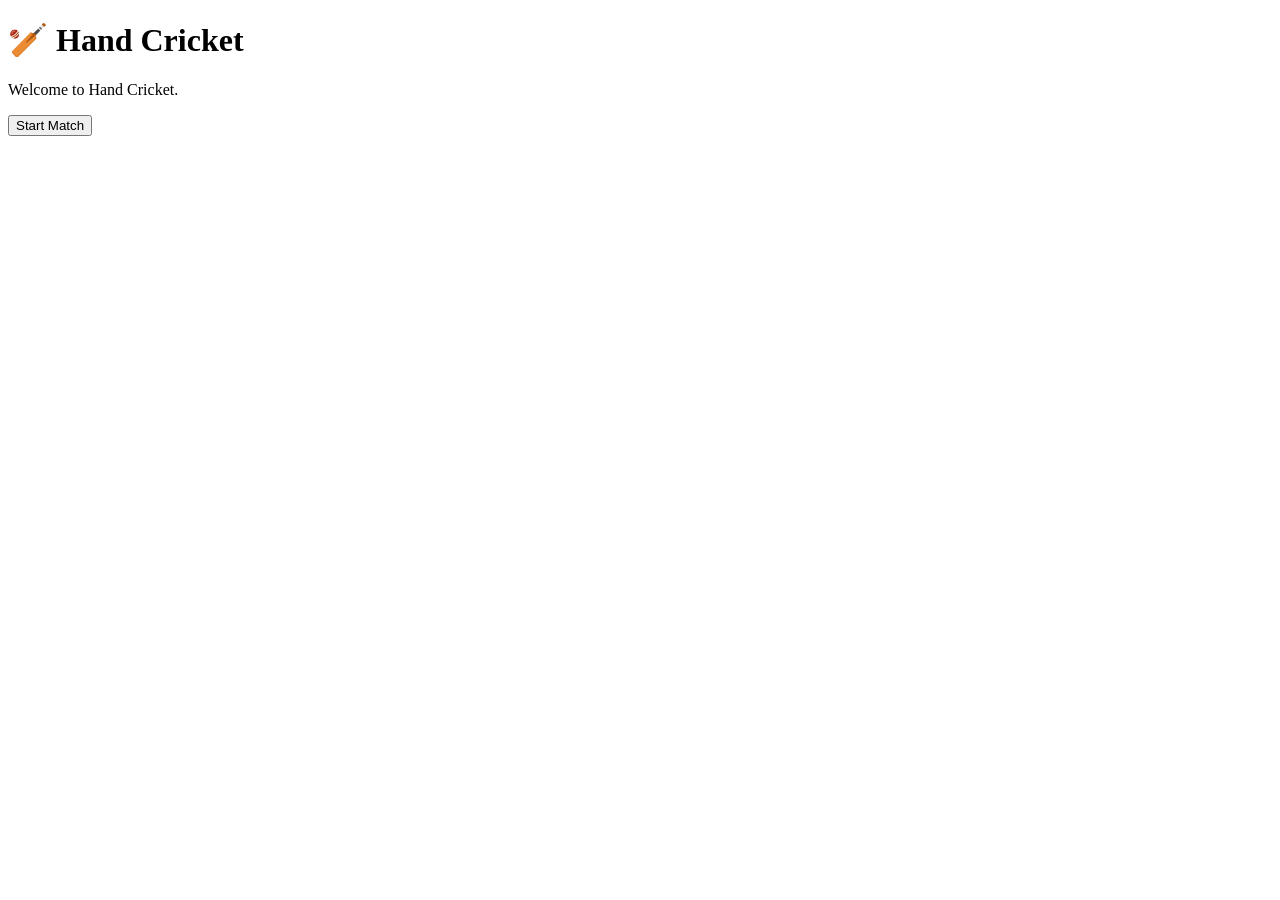
==== templates/index.html @ f0677fd8 "Add initial HTML template for Hand Cricket game" ====
<!DOCTYPE html>
<html>
<head>
    <title>Hand Cricket</title>
    <link rel="stylesheet" href="{{ url_for('static', filename='style.css') }}">
</head>
<body>

<div class="container">
    <h1>🏏 Hand Cricket</h1>

    <p>Welcome to Hand Cricket.</p>

    <a href="#">
        <button>Start Match</button>
    </a>
</div>

</body>
</html>
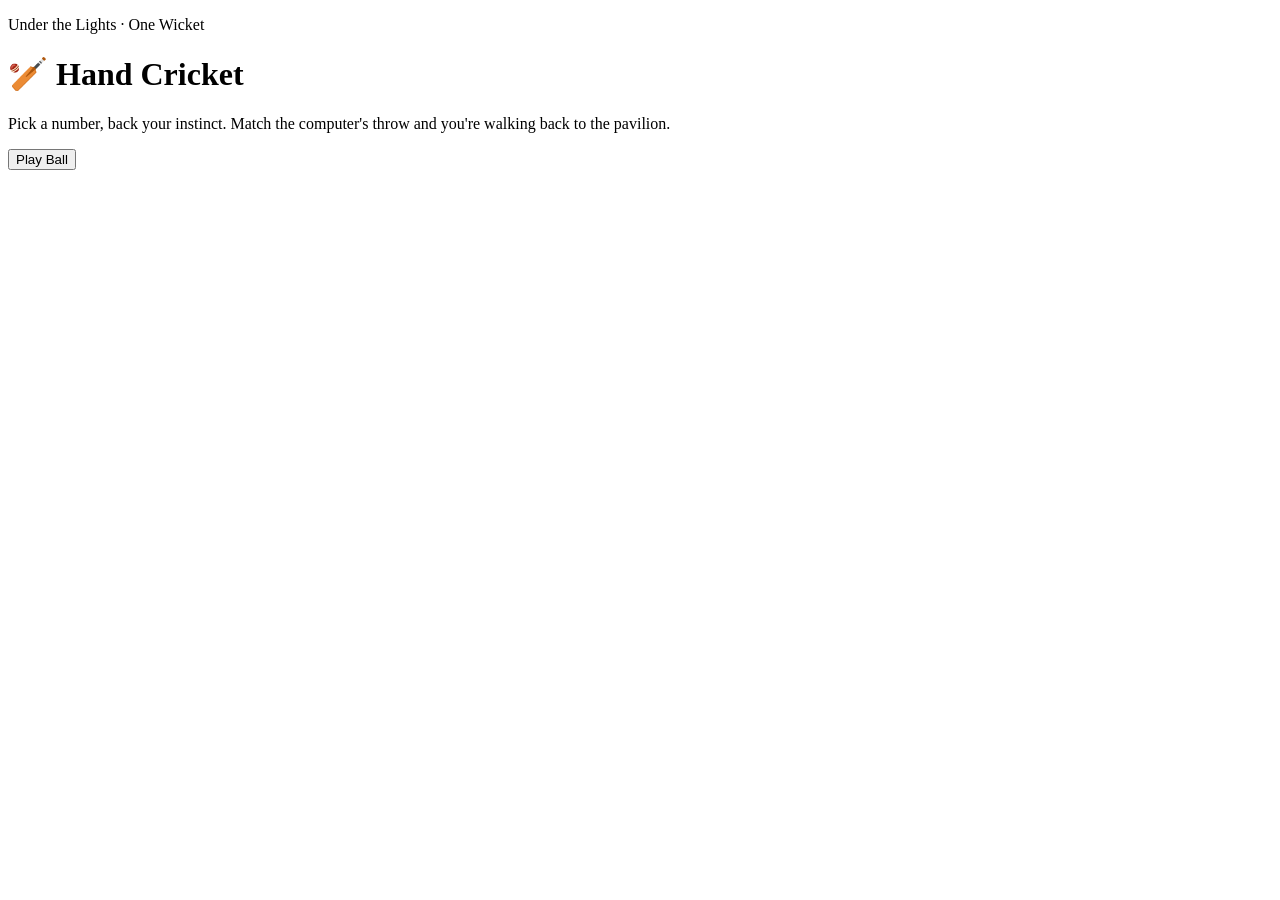
==== commit a6487a99: "Add files via upload" ====
--- a/templates/index.html
+++ b/templates/index.html
@@ -1,18 +1,22 @@
 <!DOCTYPE html>
-<html>
+<html lang="en">
 <head>
+    <meta charset="UTF-8">
+    <meta name="viewport" content="width=device-width, initial-scale=1.0">
     <title>Hand Cricket</title>
     <link rel="stylesheet" href="{{ url_for('static', filename='style.css') }}">
 </head>
 <body>
 
+<div class="pitch-strip"></div>
+
 <div class="container">
-    <h1>🏏 Hand Cricket</h1>
+    <p class="eyebrow">Under the Lights &middot; One Wicket</p>
+    <h1><span class="ball-emoji">🏏</span> Hand Cricket</h1>
+    <p class="tagline">Pick a number, back your instinct. Match the computer's throw and you're walking back to the pavilion.</p>
 
-    <p>Welcome to Hand Cricket.</p>
-
-    <a href="#">
-        <button>Start Match</button>
+    <a class="bat-btn" href="/game">
+        <button>Play Ball</button>
     </a>
 </div>
 
